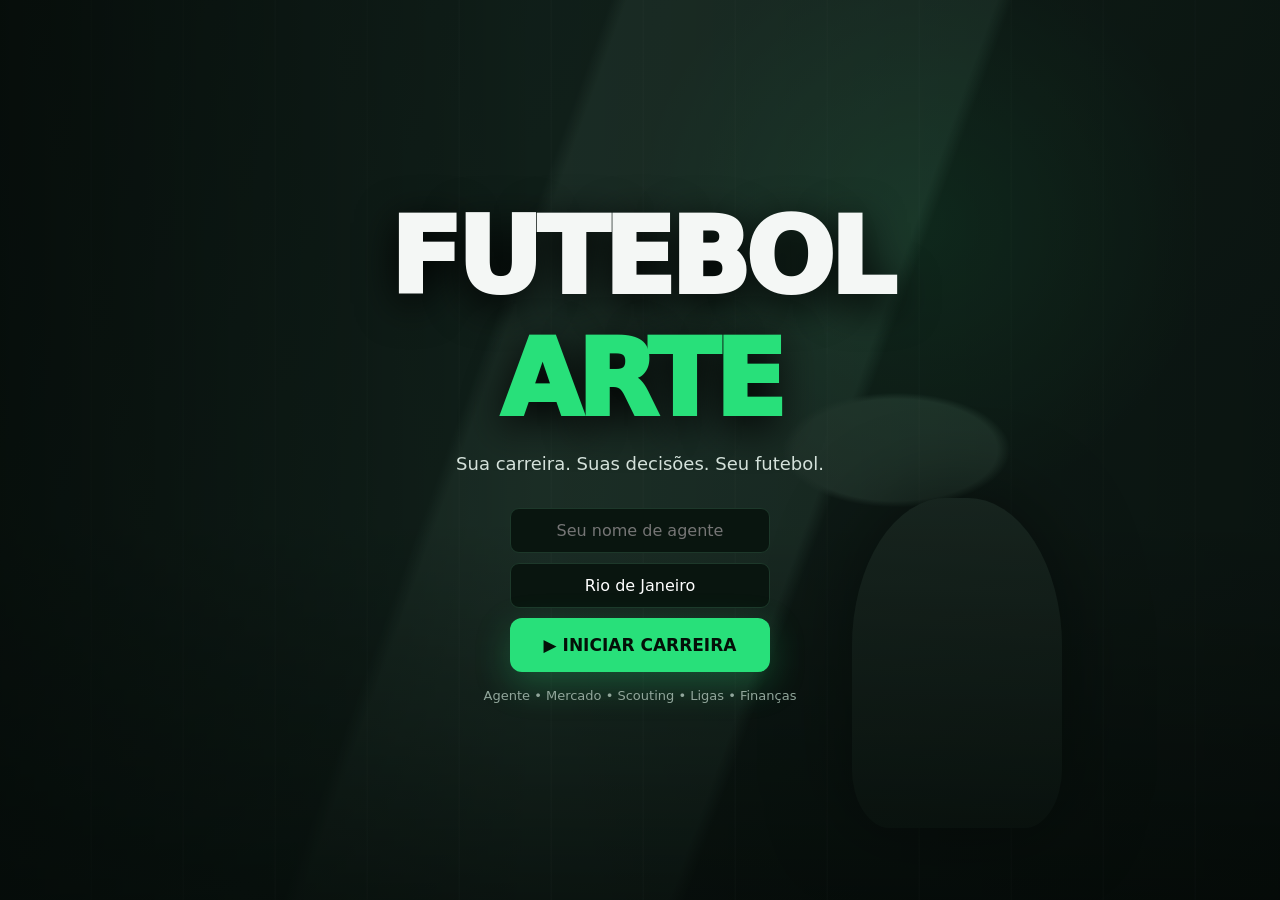
==== index.html @ f0b38b97 "Update index.html" ====
<script src="js/avatars.js"></script><!DOCTYPE html>
<html lang="pt-BR">
<head>
<meta charset="UTF-8">
<meta name="viewport" content="width=device-width, initial-scale=1.0, viewport-fit=cover">
<title>Futebol Arte — Simulador de Agente</title>
<meta name="theme-color" content="#07110d">
<link rel="stylesheet" href="css/style.css">
</head>
<body>

<section class="hero" id="hero"></section>

<section class="app" id="app">
  <header class="topbar">
    <div class="mini">FUTEBOL <span>ARTE</span></div>
    <nav class="desktop-nav" id="desktopNav"></nav>
    <div class="topbar-money" id="agentMoneyTop">€0</div>
    <div class="profile"><b id="agentNameTop">—</b><small id="agentRepTop">—</small></div>
  </header>
  <main class="main" id="appMain"></main>
</section>

<nav class="tabbar" id="tabbar" style="display:none">
  <div class="tabbar-scroll" id="tabbarScroll"></div>
</nav>

<div class="overlay" id="overlay">
  <div class="modal" id="modalBody"></div>
</div>

<div id="toastWrap"></div>

<script src="js/data.js"></script>
<script src="js/engine.js"></script>
<script src="js/market.js"></script>
<script src="js/season.js"></script>
<script src="js/ui.js"></script>
<script src="js/main.js"></script>
</body>
</html>
---- css/style.css ----
:root{
  --bg:#07110d;--panel:#0d1b15;--panel2:#11251b;--green:#28e07a;--gold:#f2c94c;
  --text:#f4f7f5;--muted:#91a69b;--line:#1d382a;--red:#ef5b5b;--blue:#5bb0ef;
}
*{box-sizing:border-box}
body{margin:0;font-family:Inter,system-ui,-apple-system,Segoe UI,sans-serif;background:var(--bg);color:var(--text);-webkit-tap-highlight-color:transparent}
button{font:inherit;cursor:pointer}
input,select,textarea{font:inherit}
a{color:var(--green)}
::-webkit-scrollbar{width:8px;height:8px}
::-webkit-scrollbar-thumb{background:var(--line);border-radius:8px}

/* ---------- HERO ---------- */
.hero{min-height:100vh;display:flex;align-items:center;justify-content:center;position:relative;overflow:hidden;background:
radial-gradient(circle at 72% 25%,rgba(40,224,122,.18),transparent 25%),
linear-gradient(135deg,#07110d 0%,#0c1b15 52%,#07110d 100%)}
.office{position:absolute;inset:0;opacity:.58;background:
linear-gradient(90deg,rgba(0,0,0,.7),transparent 42%,rgba(0,0,0,.28)),
repeating-linear-gradient(90deg,transparent 0 90px,rgba(255,255,255,.025) 91px 92px),
linear-gradient(180deg,transparent 58%,rgba(0,0,0,.7)),
radial-gradient(ellipse at 70% 50%,#31463c 0 8%,transparent 9%),
linear-gradient(110deg,#15251f 0 38%,#263b32 39% 62%,#111c18 63%)}
.office:after{content:"";position:absolute;right:17%;bottom:8%;width:210px;height:330px;border-radius:45% 45% 18% 18%;background:linear-gradient(#202d27,#0a100d);box-shadow:0 0 80px rgba(0,0,0,.7)}
.content{position:relative;z-index:2;text-align:center;max-width:850px;padding:40px}
.brand{font-size:clamp(50px,9vw,105px);font-weight:950;letter-spacing:-5px;text-transform:uppercase;text-shadow:0 10px 40px #000}
.brand span{color:var(--green)}
.tag{font-size:18px;color:#d4e1da;margin:12px 0 34px}
.start{border:0;background:var(--green);color:#041008;padding:17px 34px;border-radius:12px;font-weight:900;font-size:17px;box-shadow:0 12px 35px rgba(40,224,122,.25)}
.demo{margin-top:16px;color:var(--muted);font-size:13px}
.newgame-box{margin-top:22px;display:flex;flex-direction:column;gap:10px;align-items:center}
.newgame-box input{background:#09150f;color:#fff;border:1px solid var(--line);border-radius:9px;padding:12px 14px;width:260px;text-align:center}
.continue-btn{background:transparent;border:1px solid var(--green);color:var(--green);padding:12px 22px;border-radius:10px;font-weight:800;margin-top:10px}

/* ---------- APP SHELL ---------- */
.app{display:none;min-height:100vh;padding-bottom:70px}
.topbar{min-height:64px;background:#09150f;border-bottom:1px solid var(--line);display:flex;align-items:center;padding:10px 20px;gap:20px;position:sticky;top:0;z-index:30;flex-wrap:wrap}
.mini{font-weight:950;letter-spacing:-1px;white-space:nowrap}
.mini span{color:var(--green)}
nav.desktop-nav{display:flex;gap:6px;flex:1;flex-wrap:wrap}
nav.desktop-nav button{background:transparent;color:var(--muted);border:0;padding:9px 12px;border-radius:8px;font-size:13px;font-weight:700;white-space:nowrap}
nav.desktop-nav button.active,nav.desktop-nav button:hover{background:var(--panel2);color:#fff}
.profile{font-size:13px;text-align:right;white-space:nowrap}
.profile b{display:block}
.profile small{color:var(--green)}
.topbar-money{background:var(--panel2);border:1px solid var(--line);border-radius:10px;padding:7px 12px;font-weight:800;color:var(--gold);font-size:13px;white-space:nowrap}

/* bottom tab bar (mobile) */
.tabbar{display:none;position:fixed;left:0;right:0;bottom:0;background:#09150f;border-top:1px solid var(--line);z-index:40;padding:6px 2px calc(6px + env(safe-area-inset-bottom))}
.tabbar-scroll{display:flex;overflow-x:auto;gap:2px}
.tabbar button{flex:0 0 auto;background:transparent;border:0;color:var(--muted);font-size:10px;font-weight:800;display:flex;flex-direction:column;align-items:center;gap:3px;padding:6px 10px;border-radius:10px;min-width:64px}
.tabbar button .ic{font-size:18px}
.tabbar button.active{color:var(--green);background:var(--panel2)}

.main{padding:22px 20px 40px;max-width:1450px;margin:auto}
.welcome{display:flex;justify-content:space-between;gap:20px;align-items:end;margin-bottom:20px;flex-wrap:wrap}
.eyebrow{color:var(--green);font-size:12px;font-weight:800;text-transform:uppercase;letter-spacing:1.5px}
.welcome h1{font-size:30px;margin:5px 0}
.date{color:var(--muted)}
.section-title{font-size:20px;font-weight:900;margin:26px 0 12px}

.grid{display:grid;grid-template-columns:1.25fr .75fr;gap:18px}
.grid2{display:grid;grid-template-columns:1fr 1fr;gap:18px}
.card{background:linear-gradient(145deg,var(--panel),#0a1711);border:1px solid var(--line);border-radius:16px;padding:20px;box-shadow:0 15px 45px rgba(0,0,0,.15)}
.card h2{margin:0 0 16px;font-size:17px;display:flex;justify-content:space-between;align-items:center;gap:10px}
.card h2 small{color:var(--muted);font-weight:600;font-size:11px}
.stats{display:grid;grid-template-columns:repeat(4,1fr);gap:10px}
.stat{padding:15px;background:#0a1711;border:1px solid var(--line);border-radius:12px}
.stat b{font-size:22px;display:block}
.stat span{display:block;color:var(--muted);font-size:11px;margin-top:3px}
.news{display:flex;flex-direction:column;gap:10px;max-height:420px;overflow:auto}
.news article{padding:13px;border:1px solid var(--line);border-radius:11px;background:#0b1812}
.news strong{font-size:13px}
.news p{margin:5px 0 0;color:#b8c9c0;font-size:12px}
.news time{color:var(--muted);font-size:10px}

.filters{display:flex;gap:8px;flex-wrap:wrap;margin-bottom:15px}
.filters input,.filters select{background:#09150f;color:#fff;border:1px solid var(--line);border-radius:9px;padding:9px 10px;font-size:13px}
.players{display:grid;grid-template-columns:repeat(4,1fr);gap:12px}
.player{background:linear-gradient(155deg,#14271d,#09130e);border:1px solid var(--line);border-radius:14px;padding:14px;position:relative;overflow:hidden;text-align:left}
.player:before{content:"";position:absolute;right:-30px;top:-30px;width:100px;height:100px;background:rgba(40,224,122,.1);border-radius:50%}
.face{height:100px;border-radius:10px;background:linear-gradient(145deg,#34483e,#111b16);display:flex;align-items:end;justify-content:center;font-size:44px;font-weight:900;color:#d7e0db}
.pname{font-weight:900;margin-top:10px;font-size:14px}
.meta{font-size:11px;color:var(--muted)}
.ovr{position:absolute;left:22px;top:22px;font-size:26px;font-weight:950;color:var(--green);text-shadow:0 2px 8px #000}
.value{margin-top:8px;color:var(--gold);font-weight:800;font-size:13px}
.tag-client{display:inline-block;margin-top:6px;font-size:9px;font-weight:900;background:rgba(40,224,122,.16);color:var(--green);padding:3px 7px;border-radius:6px;letter-spacing:.5px}
.player button.view{margin-top:10px;width:100%;background:var(--panel2);border:1px solid var(--line);color:#fff;padding:8px;border-radius:8px;font-size:11px;font-weight:800}

.btn{border:0;background:var(--green);color:#041008;padding:10px 16px;border-radius:9px;font-weight:800;font-size:13px}
.btn.secondary{background:var(--panel2);color:#fff;border:1px solid var(--line)}
.btn.danger{background:var(--red);color:#2b0505}
.btn.gold{background:var(--gold);color:#3a2900}
.btn[disabled]{opacity:.4;cursor:not-allowed}
.btn.small{padding:7px 11px;font-size:11px}
.row{display:flex;gap:10px;flex-wrap:wrap;align-items:center}
.row.between{justify-content:space-between}

/* table */
table.tbl{width:100%;border-collapse:collapse;font-size:12.5px}
table.tbl th{text-align:left;color:var(--muted);font-size:10.5px;text-transform:uppercase;letter-spacing:.5px;padding:8px 6px;border-bottom:1px solid var(--line)}
table.tbl td{padding:8px 6px;border-bottom:1px solid #14261d}
table.tbl tr:hover td{background:#0d1b15}
.pos-me td{background:rgba(40,224,122,.08)}

.badge{display:inline-block;padding:3px 8px;border-radius:6px;font-size:10px;font-weight:800}
.badge.green{background:rgba(40,224,122,.15);color:var(--green)}
.badge.gold{background:rgba(242,201,76,.15);color:var(--gold)}
.badge.red{background:rgba(239,91,91,.15);color:var(--red)}
.badge.blue{background:rgba(91,176,239,.15);color:var(--blue)}
.badge.muted{background:#14261d;color:var(--muted)}

.list-item{display:flex;justify-content:space-between;align-items:center;gap:10px;padding:12px;border:1px solid var(--line);border-radius:12px;background:#0b1812;margin-bottom:9px}
.list-item .info b{display:block;font-size:13px}
.list-item .info span{font-size:11px;color:var(--muted)}

.progress{height:7px;background:#0a1711;border-radius:6px;overflow:hidden;border:1px solid var(--line)}
.progress i{display:block;height:100%;background:var(--green)}

/* modal */
.overlay{display:none;position:fixed;inset:0;background:rgba(3,8,6,.72);z-index:100;align-items:center;justify-content:center;padding:16px}
.overlay.show{display:flex}
.modal{background:linear-gradient(160deg,#0e1e17,#08120d);border:1px solid var(--line);border-radius:18px;max-width:520px;width:100%;max-height:88vh;overflow:auto;padding:22px;box-shadow:0 30px 80px rgba(0,0,0,.5)}
.modal h3{margin:0 0 4px;font-size:19px}
.modal .sub{color:var(--muted);font-size:12px;margin-bottom:16px}
.modal .close{float:right;background:transparent;border:0;color:var(--muted);font-size:20px}
.field{margin-bottom:12px}
.field label{display:block;font-size:11px;color:var(--muted);margin-bottom:5px;font-weight:700;text-transform:uppercase;letter-spacing:.4px}
.field input,.field select{width:100%;background:#09150f;color:#fff;border:1px solid var(--line);border-radius:9px;padding:11px}
.neg-log{max-height:200px;overflow:auto;margin:14px 0;display:flex;flex-direction:column;gap:8px}
.neg-log .msg{padding:9px 11px;border-radius:10px;font-size:12.5px;background:#0b1812;border:1px solid var(--line)}
.neg-log .msg.club{border-color:rgba(91,176,239,.3)}
.neg-log .msg.me{border-color:rgba(40,224,122,.3);text-align:right}

/* toast */
#toastWrap{position:fixed;top:14px;right:14px;z-index:200;display:flex;flex-direction:column;gap:8px;max-width:320px}
.toast{background:#0d1b15;border:1px solid var(--green);color:#fff;padding:11px 14px;border-radius:10px;font-size:12.5px;box-shadow:0 10px 30px rgba(0,0,0,.4);animation:in .25s ease}
.toast.bad{border-color:var(--red)}
@keyframes in{from{opacity:0;transform:translateY(-8px)}to{opacity:1;transform:translateY(0)}}

.map{height:250px;border-radius:12px;background:linear-gradient(155deg,#10261b,#07100c);border:1px solid var(--line);position:relative;overflow:hidden;display:flex;flex-wrap:wrap;gap:10px;align-content:center;justify-content:center;padding:20px}
.map .region{background:#0b1b12;border:1px solid #245139;padding:14px 18px;border-radius:12px;font-size:13px;font-weight:800;cursor:pointer;text-align:center}
.map .region:hover{border-color:var(--green)}
.map .region small{display:block;color:var(--muted);font-weight:600;margin-top:3px}

.tabs-inline{display:flex;gap:6px;margin-bottom:16px;flex-wrap:wrap}
.tabs-inline button{background:var(--panel2);border:1px solid var(--line);color:var(--muted);padding:8px 14px;border-radius:8px;font-size:12px;font-weight:800}
.tabs-inline button.active{background:var(--green);color:#041008;border-color:var(--green)}

.empty{color:var(--muted);text-align:center;padding:26px;font-size:13px}

@media(max-width:900px){
  .grid,.grid2{grid-template-columns:1fr}
  .players{grid-template-columns:repeat(2,1fr)}
  nav.desktop-nav{display:none}
  .stats{grid-template-columns:repeat(2,1fr)}
  .topbar{justify-content:space-between}
  .tabbar{display:block}
  table.tbl{font-size:11.5px}
}
@media(max-width:520px){
  .main{padding:16px 14px 40px}
  .players{grid-template-columns:1fr}
  .brand{letter-spacing:-3px}
  .welcome{display:block}
  .date{margin-top:6px}
  .modal{padding:16px}
}
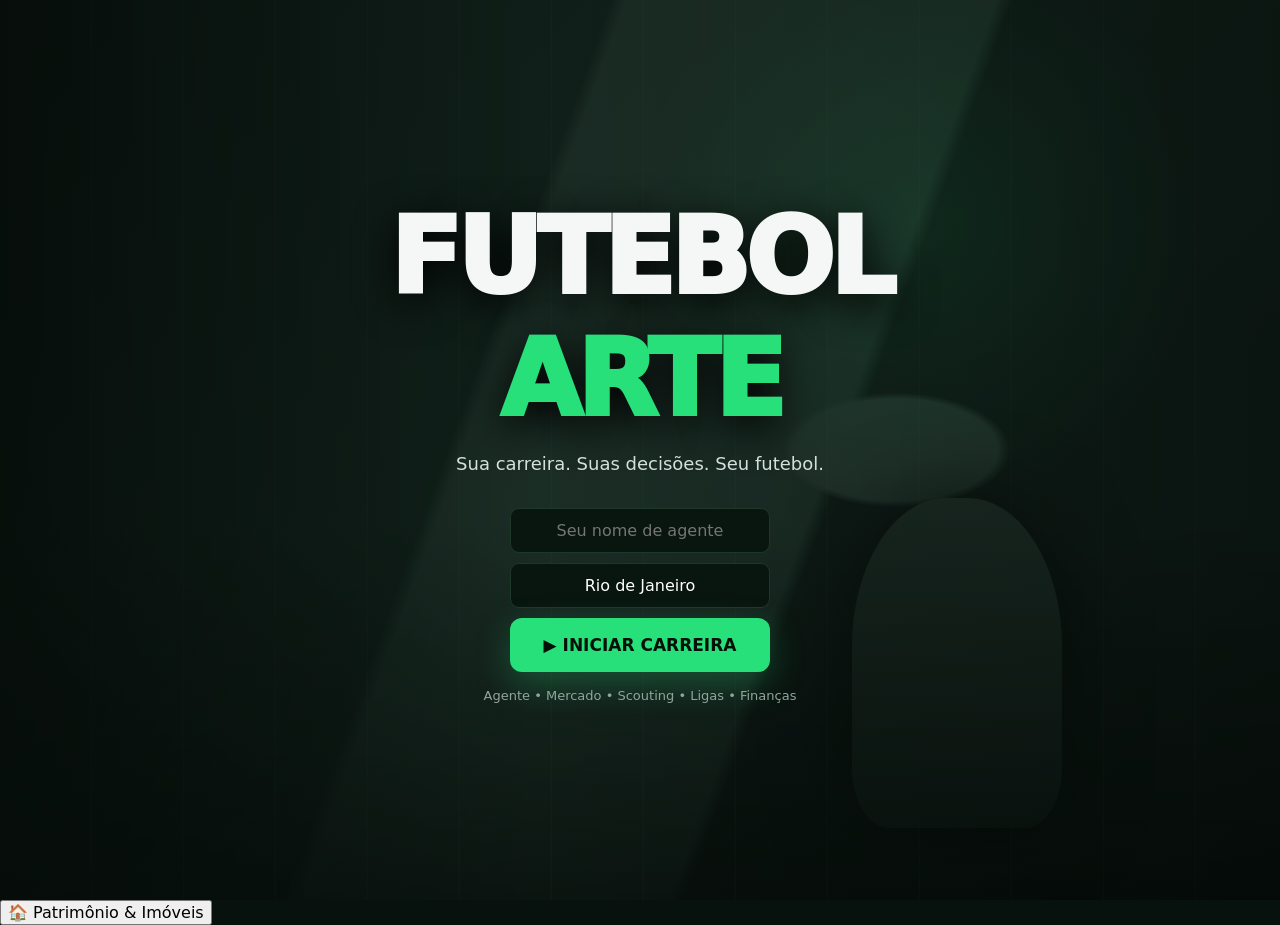
==== commit b6f4e60d: "Update index.html" ====
--- a/index.html
+++ b/index.html
@@ -39,3 +39,5 @@
 <script src="js/main.js"></script>
 </body>
 </html>
+<!-- Exemplo de botão no seu menu de navegação -->
+<button onclick="abrirAbaInvestimentos()">🏠 Patrimônio & Imóveis</button>
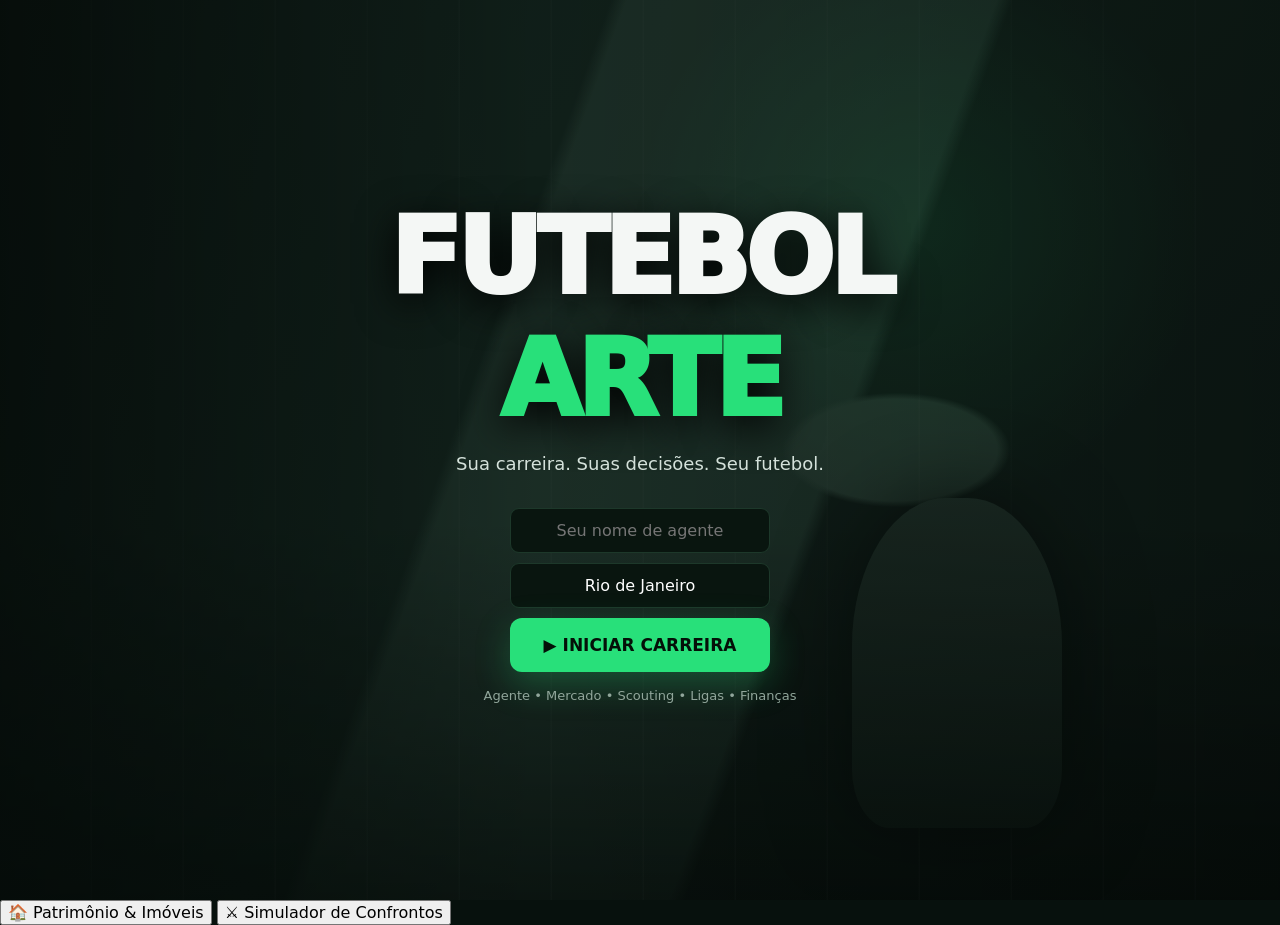
==== commit be6e702f: "Update index.html" ====
--- a/index.html
+++ b/index.html
@@ -41,3 +41,4 @@
 </html>
 <!-- Exemplo de botão no seu menu de navegação -->
 <button onclick="abrirAbaInvestimentos()">🏠 Patrimônio & Imóveis</button>
+<button onclick="abrirAbaConfrontos()">⚔️ Simulador de Confrontos</button>
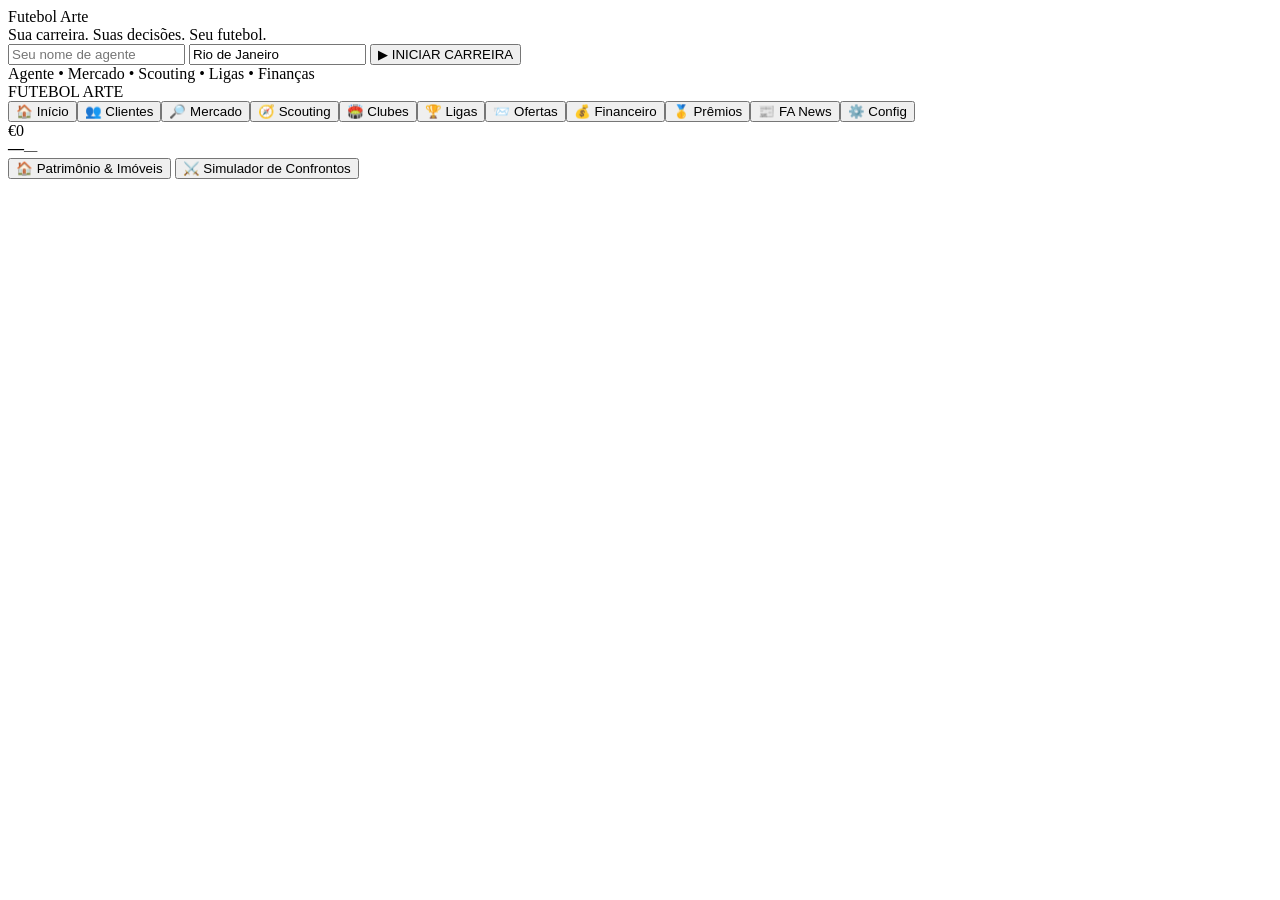
==== commit d29ea10c: "Update index.html" ====
--- a/index.html
+++ b/index.html
@@ -42,3 +42,4 @@
 <!-- Exemplo de botão no seu menu de navegação -->
 <button onclick="abrirAbaInvestimentos()">🏠 Patrimônio & Imóveis</button>
 <button onclick="abrirAbaConfrontos()">⚔️ Simulador de Confrontos</button>
+<link rel="stylesheet" href="css/style.css?v=2.0">
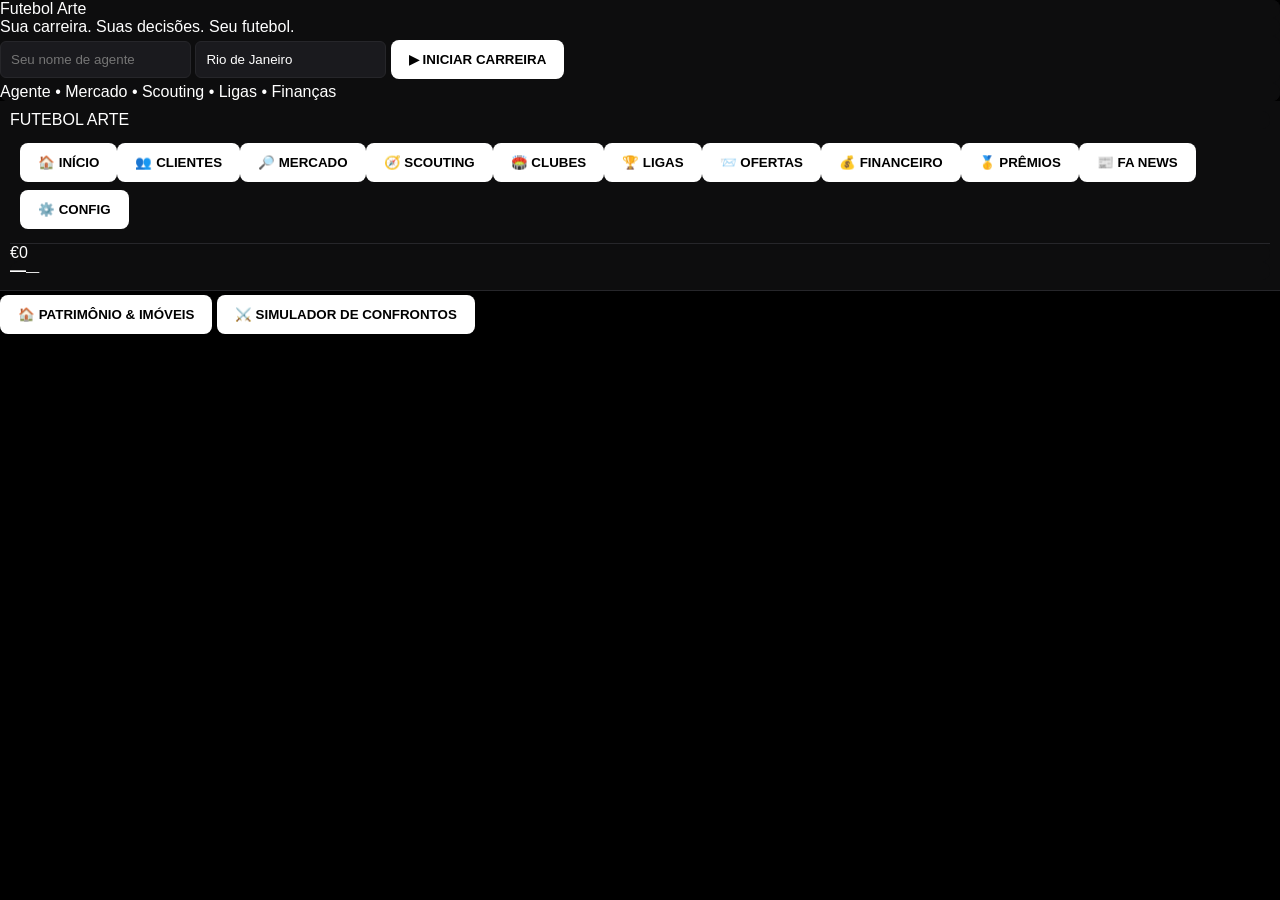
==== commit 48e5259f: "Update index.html" ====
--- a/index.html
+++ b/index.html
@@ -42,4 +42,75 @@
 <!-- Exemplo de botão no seu menu de navegação -->
 <button onclick="abrirAbaInvestimentos()">🏠 Patrimônio & Imóveis</button>
 <button onclick="abrirAbaConfrontos()">⚔️ Simulador de Confrontos</button>
-<link rel="stylesheet" href="css/style.css?v=2.0">
+<link 
+<link rel="stylesheet" href="CSS/style.css?v=9.0">
+<head>
+    <meta charset="UTF-8">
+    <meta name="viewport" content="width=device-width, initial-scale=1.0">
+    <title>Futebol Arte</title>
+
+    <style>
+    /* TEMA OBLIVION / OLED DARK - FCM 2026 */
+    :root {
+      --bg-main: #000000;
+      --bg-card: #0d0d0e;
+      --bg-input: #1a1a1e;
+      --border-color: #26262a;
+      --text-primary: #ffffff;
+      --text-secondary: #a1a1aa;
+      --accent-gold: #eab308;
+    }
+
+    * { box-sizing: border-box; -webkit-tap-highlight-color: transparent; }
+
+    body {
+      margin: 0;
+      font-family: -apple-system, BlinkMacSystemFont, "SF Pro Display", sans-serif;
+      background-color: var(--bg-main) !important;
+      color: var(--text-primary) !important;
+    }
+
+    /* Topbar & Menu Superior */
+    .topbar, header, nav {
+      background: #0d0d0e !important;
+      border-bottom: 1px solid var(--border-color) !important;
+      color: #fff !important;
+      padding: 10px;
+    }
+
+    /* Cards e Containers */
+    .card, div, section, .card-propriedade, .card-jogador {
+      background-color: var(--bg-card);
+      color: var(--text-primary);
+      border-radius: 8px;
+    }
+
+    /* Botões Modernos Monocromáticos */
+    button, input[type="submit"], .btn {
+      font-family: inherit;
+      font-weight: 700;
+      text-transform: uppercase;
+      background-color: #ffffff !important;
+      color: #000000 !important;
+      border: none !important;
+      border-radius: 8px !important;
+      padding: 12px 18px !important;
+      cursor: pointer;
+      margin: 4px 0;
+    }
+
+    button:disabled {
+      background-color: #26262a !important;
+      color: #71717a !important;
+    }
+
+    /* Campos de Entrada */
+    input, select {
+      background-color: var(--bg-input) !important;
+      color: #ffffff !important;
+      border: 1px solid var(--border-color) !important;
+      padding: 10px !important;
+      border-radius: 6px !important;
+    }
+    </style>
+</head>
